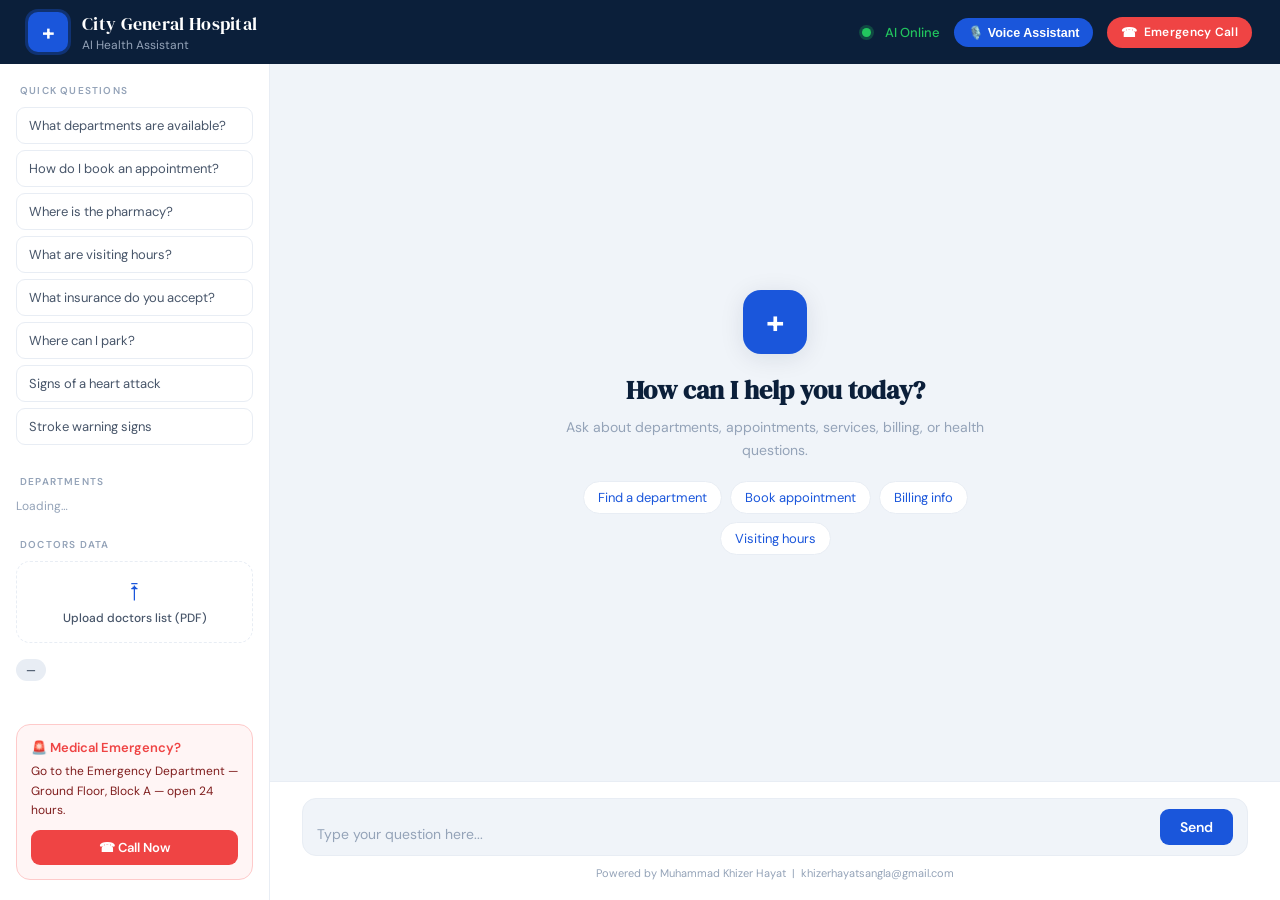
==== frontend/index.html @ e728f800 "Initial hospital chatbot project" ====
<!DOCTYPE html>
<html lang="en">
<head>
  <meta charset="UTF-8" />
  <meta name="viewport" content="width=device-width, initial-scale=1.0"/>
  <title>City General Hospital - AI Assistant</title>
  <link rel="stylesheet" href="style.css" />
</head>
<body>

  <!-- ── Header ─────────────────────────────────────────────────────── -->
  <header>
    <div class="header-left">
      <div class="logo">+</div>
      <div>
        <div class="hospital-name">City General Hospital</div>
        <div class="hospital-sub">AI Health Assistant</div>
      </div>
    </div>
    <div class="header-right">
      <span class="status-dot"></span>
      <span class="status-label">AI Online</span>
      <button type="button" class="voice-call-btn" onclick="startVoiceCall()" aria-label="Start voice call">
        🎙️ Voice Assistant
      </button>
      <a href="#" data-emergency-call class="emergency-badge" aria-label="Call emergency line">
        <span class="emergency-badge-icon">☎</span> Emergency Call
      </a>
    </div>
  </header>

  <!-- ── Main Layout ────────────────────────────────────────────────── -->
  <div class="layout">

    <!-- Sidebar -->
    <aside class="sidebar">

      <div class="sidebar-block">
        <div class="block-title">QUICK QUESTIONS</div>
        <button class="qbtn" onclick="quickAsk(this)">What departments are available?</button>
        <button class="qbtn" onclick="quickAsk(this)">How do I book an appointment?</button>
        <button class="qbtn" onclick="quickAsk(this)">Where is the pharmacy?</button>
        <button class="qbtn" onclick="quickAsk(this)">What are visiting hours?</button>
        <button class="qbtn" onclick="quickAsk(this)">What insurance do you accept?</button>
        <button class="qbtn" onclick="quickAsk(this)">Where can I park?</button>
        <button class="qbtn" onclick="quickAsk(this)">Signs of a heart attack</button>
        <button class="qbtn" onclick="quickAsk(this)">Stroke warning signs</button>
      </div>

      <div class="sidebar-block">
        <div class="block-title">DEPARTMENTS</div>
        <div class="dept-wrap" id="dept-wrap">
          <span class="dept-loading">Loading…</span>
        </div>
      </div>

      <div class="sidebar-block">
        <div class="block-title">DOCTORS DATA</div>
        <label class="upload-box" for="doctors-pdf-input">
          <span class="upload-icon">⭱</span>
          <span class="upload-text">Upload doctors list (PDF)</span>
          <input
            type="file"
            id="doctors-pdf-input"
            accept="application/pdf"
            onchange="uploadDoctorsPdf(this)"
            hidden
          />
        </label>
        <div id="upload-status" class="upload-status"></div>
        <div id="doctor-count-badge" class="doctor-count-badge">—</div>
      </div>

      <div class="alert-box">
        <div class="alert-title">🚨 Medical Emergency?</div>
        <div class="alert-text">
          Go to the Emergency Department — Ground Floor, Block A — open 24 hours.
        </div>
        <a href="#" data-emergency-call class="call-now-btn">☎ Call Now</a>
      </div>

    </aside>

    <!-- Chat -->
    <div class="chat-wrap">

      <!-- Messages list -->
      <div class="messages" id="messages">
        <div class="welcome" id="welcome">
          <div class="welcome-icon">+</div>
          <h2>How can I help you today?</h2>
          <p>Ask about departments, appointments, services, billing, or health questions.</p>
          <div class="welcome-tags">
            <span class="tag" onclick="quickAsk(this)">Find a department</span>
            <span class="tag" onclick="quickAsk(this)">Book appointment</span>
            <span class="tag" onclick="quickAsk(this)">Billing info</span>
            <span class="tag" onclick="quickAsk(this)">Visiting hours</span>
          </div>
        </div>
      </div>

      <!-- Input bar -->
      <div class="input-bar">
        <div class="input-wrap">
          <textarea
            id="msg-input"
            placeholder="Type your question here..."
            rows="1"
            onkeydown="handleKey(event)"
            oninput="autoResize(this)"
          ></textarea>
          <button id="send-btn" onclick="sendMessage()">Send</button>
        </div>
        <div class="input-note">
          Powered by Muhammad Khizer Hayat &nbsp;|&nbsp; khizerhayatsangla@gmail.com
        </div>
      </div>

    </div>
  </div>

  <!-- ── Voice call overlay ─────────────────────────────────────────── -->
  <div id="call-overlay" class="call-overlay">
    <div class="call-card">
      <div class="call-avatar">
        <span class="call-avatar-pulse"></span>
        +
      </div>
      <div class="call-title">City General Assistant</div>
      <div id="call-status" class="call-status">Connecting…</div>

      <div id="call-transcript" class="call-transcript"></div>

      <div class="call-controls">
        <button id="mute-btn" class="call-control-btn" onclick="toggleMute()">🎙️ Mute</button>
        <button class="call-control-btn end-call-btn" onclick="endVoiceCall()">📞 End Call</button>
      </div>
    </div>
  </div>

  <script src="script.js"></script>
</body>
</html>
---- frontend/style.css ----
@import url('https://fonts.googleapis.com/css2?family=DM+Sans:wght@300;400;500;600&family=DM+Serif+Display&display=swap');

*, *::before, *::after { box-sizing: border-box; margin: 0; padding: 0; }

:root {
  --navy:    #0b1f3a;
  --blue:    #1a56db;
  --blue-lt: #3b82f6;
  --teal:    #0ea5e9;
  --red:     #ef4444;
  --bg:      #f0f4f9;
  --white:   #ffffff;
  --gray1:   #e8edf4;
  --gray2:   #94a3b8;
  --gray3:   #475569;
  --text:    #1e293b;
  --radius:  14px;
  --shadow:  0 4px 24px rgba(11,31,58,.10);
}

body {
  font-family: 'DM Sans', sans-serif;
  background: var(--bg);
  color: var(--text);
  height: 100vh;
  display: flex;
  flex-direction: column;
  overflow: hidden;
}

/* ── Header ───────────────────────────────────────────────────── */
header {
  background: var(--navy);
  display: flex;
  align-items: center;
  justify-content: space-between;
  padding: 0 28px;
  height: 64px;
  flex-shrink: 0;
  box-shadow: 0 2px 12px rgba(0,0,0,.25);
}

.header-left { display: flex; align-items: center; gap: 14px; }

.logo {
  width: 40px; height: 40px;
  background: var(--blue);
  border-radius: 10px;
  display: grid; place-items: center;
  font-size: 22px; font-weight: 700; color: #fff;
  box-shadow: 0 0 0 3px rgba(26,86,219,.35);
}

.hospital-name {
  font-family: 'DM Serif Display', serif;
  font-size: 18px; color: #fff; letter-spacing: .3px;
}
.hospital-sub { font-size: 12px; color: var(--gray2); margin-top: 1px; }

.header-right { display: flex; align-items: center; gap: 14px; }

.status-dot {
  width: 9px; height: 9px;
  background: #22c55e;
  border-radius: 50%;
  box-shadow: 0 0 0 3px rgba(34,197,94,.25);
  animation: pulse 2s infinite;
}
@keyframes pulse {
  0%,100% { box-shadow: 0 0 0 3px rgba(34,197,94,.25); }
  50%      { box-shadow: 0 0 0 6px rgba(34,197,94,.10); }
}

.status-label { font-size: 13px; color: #22c55e; font-weight: 500; }

.voice-call-btn {
  background: var(--blue);
  color: #fff;
  border: none;
  font-size: 12.5px; font-weight: 600;
  padding: 7px 14px;
  border-radius: 20px;
  cursor: pointer;
  display: inline-flex;
  align-items: center;
  gap: 6px;
  transition: background .15s, transform .1s;
}
.voice-call-btn:hover  { background: var(--blue-lt); }
.voice-call-btn:active { transform: scale(.96); }

.emergency-badge {
  background: var(--red);
  color: #fff;
  font-size: 12px; font-weight: 600;
  padding: 7px 14px;
  border-radius: 20px;
  letter-spacing: .3px;
  text-decoration: none;
  display: inline-flex;
  align-items: center;
  gap: 6px;
  cursor: pointer;
  transition: background .15s, transform .1s;
  box-shadow: 0 0 0 0 rgba(239,68,68,.5);
  animation: emergency-glow 2.4s infinite;
}
.emergency-badge:hover  { background: #dc2626; }
.emergency-badge:active { transform: scale(.96); }
.emergency-badge-icon { font-size: 13px; }

@keyframes emergency-glow {
  0%, 100% { box-shadow: 0 0 0 0 rgba(239,68,68,.35); }
  50%      { box-shadow: 0 0 0 6px rgba(239,68,68,0); }
}

/* ── Layout ───────────────────────────────────────────────────── */
.layout {
  display: flex;
  flex: 1;
  overflow: hidden;
}

/* ── Sidebar ──────────────────────────────────────────────────── */
.sidebar {
  width: 270px;
  background: var(--white);
  border-right: 1px solid var(--gray1);
  display: flex;
  flex-direction: column;
  gap: 0;
  overflow-y: auto;
  padding: 20px 16px;
  flex-shrink: 0;
}

.sidebar-block { margin-bottom: 24px; }

.block-title {
  font-size: 10px;
  font-weight: 600;
  color: var(--gray2);
  letter-spacing: 1.2px;
  margin-bottom: 10px;
  padding-left: 4px;
}

.qbtn {
  display: block;
  width: 100%;
  text-align: left;
  background: none;
  border: 1px solid var(--gray1);
  border-radius: 9px;
  padding: 9px 12px;
  font-size: 13px;
  color: var(--gray3);
  cursor: pointer;
  margin-bottom: 6px;
  transition: all .18s;
  font-family: 'DM Sans', sans-serif;
}
.qbtn:hover {
  background: var(--blue);
  border-color: var(--blue);
  color: #fff;
  transform: translateX(3px);
}

.dept-wrap { display: flex; flex-wrap: wrap; gap: 6px; }

.dept-loading { font-size: 12px; color: var(--gray2); }

.dept {
  background: var(--gray1);
  border-radius: 20px;
  padding: 5px 11px;
  font-size: 12px;
  font-weight: 500;
  color: var(--gray3);
  cursor: pointer;
  transition: all .18s;
}
.dept:hover {
  background: var(--blue);
  color: #fff;
}

.alert-box {
  margin-top: auto;
  background: #fff5f5;
  border: 1px solid #fecaca;
  border-radius: var(--radius);
  padding: 14px;
}
.alert-title {
  font-size: 13px; font-weight: 600;
  color: var(--red); margin-bottom: 6px;
}
.alert-text { font-size: 12px; color: #7f1d1d; line-height: 1.6; margin-bottom: 10px; }

.call-now-btn {
  display: flex;
  align-items: center;
  justify-content: center;
  gap: 6px;
  width: 100%;
  background: var(--red);
  color: #fff;
  text-decoration: none;
  font-size: 13px;
  font-weight: 600;
  padding: 9px 0;
  border-radius: 9px;
  transition: background .15s, transform .1s;
}
.call-now-btn:hover  { background: #dc2626; }
.call-now-btn:active { transform: scale(.97); }

/* ── PDF upload panel ─────────────────────────────────────────── */
.upload-box {
  display: flex;
  flex-direction: column;
  align-items: center;
  gap: 6px;
  text-align: center;
  border: 1.5px dashed var(--gray1);
  border-radius: var(--radius);
  padding: 16px 10px;
  cursor: pointer;
  transition: border-color .18s, background .18s;
}
.upload-box:hover {
  border-color: var(--blue);
  background: #f5f8ff;
}
.upload-icon { font-size: 20px; color: var(--blue); }
.upload-text { font-size: 12px; color: var(--gray3); font-weight: 500; }

.upload-status {
  font-size: 11.5px;
  line-height: 1.5;
  margin-top: 8px;
  min-height: 0;
}
.upload-status.uploading { color: var(--gray2); }
.upload-status.success   { color: #16a34a; }
.upload-status.error     { color: var(--red); }

.doctor-count-badge {
  margin-top: 8px;
  display: inline-block;
  font-size: 11px;
  font-weight: 600;
  color: var(--gray3);
  background: var(--gray1);
  padding: 4px 10px;
  border-radius: 20px;
}
.doctor-count-badge.from-pdf {
  background: #dbeafe;
  color: var(--blue);
}

/* ── Chat ─────────────────────────────────────────────────────── */
.chat-wrap {
  flex: 1;
  display: flex;
  flex-direction: column;
  overflow: hidden;
  background: var(--bg);
}

.messages {
  flex: 1;
  overflow-y: auto;
  padding: 28px 32px;
  display: flex;
  flex-direction: column;
  gap: 18px;
  scroll-behavior: smooth;
}

/* Welcome screen */
.welcome {
  margin: auto;
  text-align: center;
  max-width: 420px;
  animation: fadeUp .5s ease both;
}
.welcome-icon {
  width: 64px; height: 64px;
  background: var(--blue);
  border-radius: 18px;
  display: grid; place-items: center;
  font-size: 32px; font-weight: 700; color: #fff;
  margin: 0 auto 18px;
  box-shadow: var(--shadow);
}
.welcome h2 {
  font-family: 'DM Serif Display', serif;
  font-size: 26px; color: var(--navy); margin-bottom: 8px;
}
.welcome p { font-size: 14px; color: var(--gray2); line-height: 1.6; }

.welcome-tags {
  display: flex; flex-wrap: wrap; gap: 8px;
  justify-content: center; margin-top: 20px;
}
.tag {
  background: var(--white);
  border: 1px solid var(--gray1);
  border-radius: 20px;
  padding: 7px 14px;
  font-size: 13px; color: var(--blue);
  cursor: pointer;
  transition: all .18s;
  font-family: 'DM Sans', sans-serif;
}
.tag:hover { background: var(--blue); color: #fff; border-color: var(--blue); }

/* Bubbles */
.bubble-row {
  display: flex;
  gap: 10px;
  animation: fadeUp .3s ease both;
}
.bubble-row.user { flex-direction: row-reverse; }

.avatar {
  width: 34px; height: 34px;
  border-radius: 10px;
  display: grid; place-items: center;
  font-size: 15px; flex-shrink: 0;
  align-self: flex-end;
}
.bot-avatar  { background: var(--blue); color: #fff; }
.user-avatar { background: var(--navy); color: #fff; }

.bubble {
  max-width: 62%;
  padding: 13px 16px;
  border-radius: 16px;
  font-size: 14px;
  line-height: 1.65;
  box-shadow: 0 2px 8px rgba(0,0,0,.06);
}
.bot-bubble  {
  background: var(--white);
  border-bottom-left-radius: 4px;
  color: var(--text);
}
.user-bubble {
  background: var(--blue);
  border-bottom-right-radius: 4px;
  color: #fff;
}

/* Rendered markdown inside bot replies */
.bubble p { margin: 0 0 8px; }
.bubble p:last-child { margin-bottom: 0; }
.bubble strong { color: var(--navy); font-weight: 600; }

.bubble-heading {
  font-family: 'DM Serif Display', serif;
  font-size: 15px;
  color: var(--navy);
  margin: 2px 0 8px;
  padding-bottom: 6px;
  border-bottom: 1px solid var(--gray1);
}

.bubble ul {
  list-style: none;
  margin: 0 0 8px;
  padding: 0;
  display: flex;
  flex-direction: column;
  gap: 5px;
}
.bubble ul:last-child { margin-bottom: 0; }
.bubble li {
  position: relative;
  padding-left: 16px;
}
.bubble li::before {
  content: "";
  position: absolute;
  left: 2px;
  top: 8px;
  width: 5px; height: 5px;
  border-radius: 50%;
  background: var(--blue-lt);
}
.bubble li strong { color: var(--navy); }

/* Typing indicator */
.typing-dots { display: flex; gap: 5px; padding: 4px 2px; }
.typing-dots span {
  width: 7px; height: 7px;
  background: var(--gray2);
  border-radius: 50%;
  animation: bounce 1.2s infinite;
}
.typing-dots span:nth-child(2) { animation-delay: .2s; }
.typing-dots span:nth-child(3) { animation-delay: .4s; }
@keyframes bounce {
  0%,80%,100% { transform: translateY(0); }
  40%          { transform: translateY(-7px); }
}

/* ── Input ────────────────────────────────────────────────────── */
.input-bar {
  padding: 16px 32px 20px;
  background: var(--white);
  border-top: 1px solid var(--gray1);
  flex-shrink: 0;
}

.input-wrap {
  display: flex;
  align-items: flex-end;
  gap: 10px;
  background: var(--bg);
  border: 1.5px solid var(--gray1);
  border-radius: var(--radius);
  padding: 10px 14px;
  transition: border-color .2s;
}
.input-wrap:focus-within { border-color: var(--blue); }

textarea {
  flex: 1;
  border: none;
  background: none;
  resize: none;
  font-family: 'DM Sans', sans-serif;
  font-size: 14px;
  color: var(--text);
  outline: none;
  max-height: 120px;
  line-height: 1.5;
}
textarea::placeholder { color: var(--gray2); }

#send-btn {
  background: var(--blue);
  color: #fff;
  border: none;
  border-radius: 9px;
  padding: 9px 20px;
  font-size: 14px;
  font-weight: 600;
  cursor: pointer;
  font-family: 'DM Sans', sans-serif;
  transition: background .18s, transform .1s;
  flex-shrink: 0;
}
#send-btn:hover  { background: var(--navy); }
#send-btn:active { transform: scale(.96); }
#send-btn:disabled { background: var(--gray2); cursor: not-allowed; }

.input-note {
  font-size: 11px;
  color: var(--gray2);
  text-align: center;
  margin-top: 10px;
}

/* ── Animations ───────────────────────────────────────────────── */
@keyframes fadeUp {
  from { opacity: 0; transform: translateY(14px); }
  to   { opacity: 1; transform: translateY(0); }
}

/* Scrollbar */
::-webkit-scrollbar { width: 5px; }
::-webkit-scrollbar-track { background: transparent; }
::-webkit-scrollbar-thumb { background: var(--gray1); border-radius: 10px; }
/* ── Voice call overlay ───────────────────────────────────────── */
.call-overlay {
  position: fixed;
  inset: 0;
  background: linear-gradient(160deg, var(--navy) 0%, #142c52 100%);
  display: none;
  align-items: center;
  justify-content: center;
  z-index: 1000;
  padding: 24px;
}
.call-overlay.active { display: flex; }

.call-card {
  width: 100%;
  max-width: 420px;
  display: flex;
  flex-direction: column;
  align-items: center;
  text-align: center;
  color: #fff;
}

.call-avatar {
  position: relative;
  width: 84px; height: 84px;
  border-radius: 50%;
  background: var(--blue);
  display: flex; align-items: center; justify-content: center;
  font-size: 34px;
  font-weight: 700;
  margin-bottom: 18px;
}
.call-avatar-pulse {
  position: absolute;
  inset: -10px;
  border-radius: 50%;
  border: 2px solid rgba(255,255,255,.35);
  animation: call-pulse 1.8s infinite;
}
@keyframes call-pulse {
  0%   { transform: scale(.9); opacity: .8; }
  70%  { transform: scale(1.35); opacity: 0; }
  100% { opacity: 0; }
}

.call-title { font-family: 'DM Serif Display', serif; font-size: 20px; margin-bottom: 4px; }
.call-status { font-size: 13px; color: #b9c6e2; margin-bottom: 22px; min-height: 18px; }

.call-transcript {
  width: 100%;
  max-height: 42vh;
  overflow-y: auto;
  display: flex;
  flex-direction: column;
  gap: 10px;
  margin-bottom: 26px;
  padding-right: 4px;
}
.call-line {
  font-size: 13.5px;
  line-height: 1.5;
  padding: 9px 13px;
  border-radius: 12px;
  max-width: 90%;
  text-align: left;
}
.call-line.user {
  align-self: flex-end;
  background: var(--blue);
  color: #fff;
  border-bottom-right-radius: 4px;
}
.call-line.bot {
  align-self: flex-start;
  background: rgba(255,255,255,.08);
  color: #eef2f9;
  border-bottom-left-radius: 4px;
}

.call-controls { display: flex; gap: 14px; }
.call-control-btn {
  border: none;
  border-radius: 24px;
  padding: 11px 20px;
  font-size: 13.5px;
  font-weight: 600;
  cursor: pointer;
  background: rgba(255,255,255,.12);
  color: #fff;
  transition: background .15s, transform .1s;
}
.call-control-btn:hover  { background: rgba(255,255,255,.22); }
.call-control-btn:active { transform: scale(.96); }
.end-call-btn { background: var(--red); }
.end-call-btn:hover { background: #dc2626; }
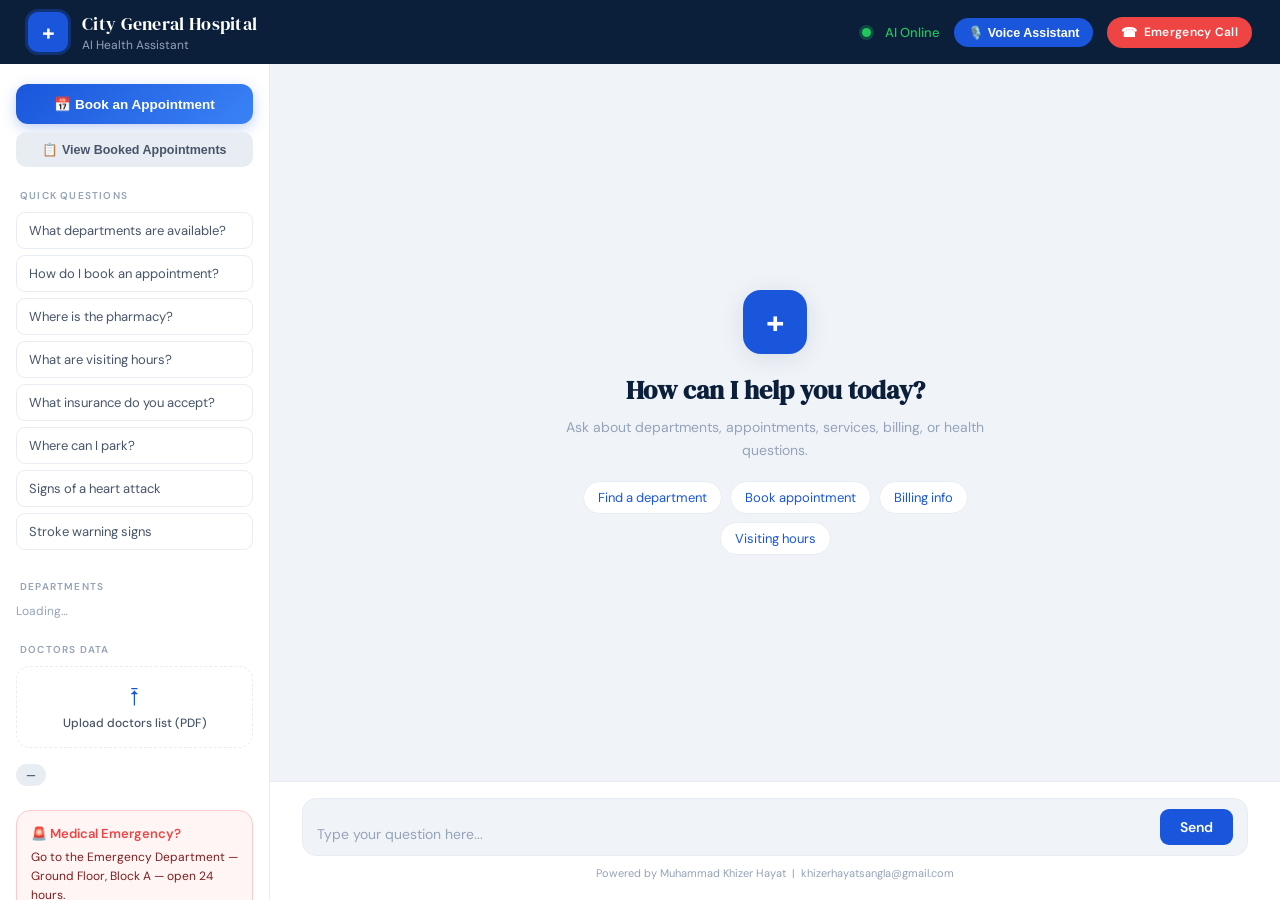
==== commit a63f3f6b: "Make Some Changes in the ui" ====
--- a/frontend/index.html
+++ b/frontend/index.html
@@ -11,6 +11,7 @@
   <!-- ── Header ─────────────────────────────────────────────────────── -->
   <header>
     <div class="header-left">
+      <button type="button" class="menu-toggle" onclick="toggleSidebar()" aria-label="Toggle menu">☰</button>
       <div class="logo">+</div>
       <div>
         <div class="hospital-name">City General Hospital</div>
@@ -33,7 +34,14 @@
   <div class="layout">
 
     <!-- Sidebar -->
-    <aside class="sidebar">
+    <aside class="sidebar" id="sidebar">
+
+      <button class="book-cta" onclick="bookAppointmentCta()">
+        📅 Book an Appointment
+      </button>
+      <button class="view-bookings-link" onclick="openBookingsModal()">
+        📋 View Booked Appointments
+      </button>
 
       <div class="sidebar-block">
         <div class="block-title">QUICK QUESTIONS</div>
@@ -138,6 +146,22 @@
     </div>
   </div>
 
+  <!-- Mobile sidebar backdrop -->
+  <div class="sidebar-backdrop" id="sidebar-backdrop" onclick="toggleSidebar()"></div>
+
+  <!-- ── Bookings modal ─────────────────────────────────────────────── -->
+  <div id="bookings-modal" class="bookings-modal">
+    <div class="bookings-card">
+      <div class="bookings-header">
+        <div class="bookings-title">Booked Appointments</div>
+        <button class="bookings-close" onclick="closeBookingsModal()" aria-label="Close">✕</button>
+      </div>
+      <div id="bookings-body" class="bookings-body">
+        <div class="bookings-loading">Loading…</div>
+      </div>
+    </div>
+  </div>
+
   <script src="script.js"></script>
 </body>
 </html>
--- a/frontend/style.css
+++ b/frontend/style.css
@@ -573,3 +573,165 @@
 .call-control-btn:active { transform: scale(.96); }
 .end-call-btn { background: var(--red); }
 .end-call-btn:hover { background: #dc2626; }
+
+/* ── Mobile menu toggle ───────────────────────────────────────── */
+.menu-toggle {
+  display: none;
+  background: none;
+  border: none;
+  color: #fff;
+  font-size: 20px;
+  cursor: pointer;
+  padding: 4px 8px;
+}
+
+/* ── Sidebar CTAs ─────────────────────────────────────────────── */
+.book-cta {
+  width: 100%;
+  background: linear-gradient(135deg, var(--blue) 0%, var(--blue-lt) 100%);
+  color: #fff;
+  border: none;
+  font-size: 13.5px;
+  font-weight: 600;
+  padding: 12px 0;
+  border-radius: 12px;
+  cursor: pointer;
+  margin-bottom: 8px;
+  box-shadow: 0 4px 14px rgba(26,86,219,.28);
+  transition: transform .12s, box-shadow .12s;
+}
+.book-cta:hover  { transform: translateY(-1px); box-shadow: 0 6px 18px rgba(26,86,219,.34); }
+.book-cta:active { transform: translateY(0); }
+
+.view-bookings-link {
+  width: 100%;
+  background: var(--gray1);
+  color: var(--gray3);
+  border: none;
+  font-size: 12.5px;
+  font-weight: 600;
+  padding: 10px 0;
+  border-radius: 10px;
+  cursor: pointer;
+  margin-bottom: 22px;
+  transition: background .15s;
+}
+.view-bookings-link:hover { background: #dde5f0; }
+
+/* ── Bookings modal ───────────────────────────────────────────── */
+.bookings-modal {
+  position: fixed;
+  inset: 0;
+  background: rgba(11,31,58,.55);
+  display: none;
+  align-items: center;
+  justify-content: center;
+  z-index: 1100;
+  padding: 20px;
+}
+.bookings-modal.active { display: flex; }
+
+.bookings-card {
+  width: 100%;
+  max-width: 480px;
+  max-height: 80vh;
+  background: var(--white);
+  border-radius: var(--radius);
+  box-shadow: var(--shadow);
+  display: flex;
+  flex-direction: column;
+  overflow: hidden;
+}
+.bookings-header {
+  display: flex;
+  align-items: center;
+  justify-content: space-between;
+  padding: 16px 18px;
+  border-bottom: 1px solid var(--gray1);
+}
+.bookings-title { font-family: 'DM Serif Display', serif; font-size: 17px; color: var(--navy); }
+.bookings-close {
+  background: none; border: none; cursor: pointer;
+  font-size: 16px; color: var(--gray2);
+  width: 28px; height: 28px; border-radius: 50%;
+  transition: background .15s;
+}
+.bookings-close:hover { background: var(--gray1); }
+
+.bookings-body { overflow-y: auto; padding: 8px 18px 18px; }
+.bookings-loading, .bookings-empty {
+  text-align: center; color: var(--gray2); font-size: 13px; padding: 30px 0;
+}
+
+.booking-row {
+  padding: 12px 0;
+  border-bottom: 1px solid var(--gray1);
+}
+.booking-row:last-child { border-bottom: none; }
+.booking-row-main {
+  display: flex; justify-content: space-between; align-items: center;
+  margin-bottom: 4px;
+}
+.booking-name { font-weight: 600; font-size: 13.5px; color: var(--navy); }
+.booking-ref { font-size: 11px; color: var(--gray2); font-family: monospace; }
+.booking-row-details { font-size: 12.5px; color: var(--gray3); line-height: 1.6; }
+
+/* ── Mobile responsiveness ────────────────────────────────────── */
+@media (max-width: 768px) {
+  .menu-toggle { display: block; }
+
+  .header-right { gap: 8px; }
+  .header-right .status-label { display: none; }
+  .voice-call-btn {
+    font-size: 0;
+    padding: 8px;
+    gap: 0;
+    width: 34px; height: 34px;
+    justify-content: center;
+    border-radius: 50%;
+  }
+  .voice-call-btn::before {
+    content: "🎙️";
+    font-size: 15px;
+  }
+  .emergency-badge {
+    font-size: 0;
+    padding: 8px;
+    width: 34px; height: 34px;
+    justify-content: center;
+    border-radius: 50%;
+  }
+  .emergency-badge-icon { font-size: 15px; }
+
+  .sidebar {
+    position: fixed;
+    top: 64px;
+    left: 0;
+    bottom: 0;
+    width: 82vw;
+    max-width: 300px;
+    transform: translateX(-100%);
+    transition: transform .22s ease;
+    z-index: 900;
+    box-shadow: 4px 0 24px rgba(0,0,0,.15);
+  }
+  .sidebar.open { transform: translateX(0); }
+
+  .bubble { max-width: 86%; }
+  .call-card { max-width: 100%; }
+  .call-transcript { max-height: 50vh; }
+}
+
+@media (max-width: 480px) {
+  header { padding: 0 14px; }
+  .hospital-sub { display: none; }
+}
+
+.sidebar-backdrop {
+  display: none;
+  position: fixed;
+  inset: 0;
+  background: rgba(0,0,0,.35);
+  z-index: 850;
+}
+.sidebar-backdrop.active { display: block; }
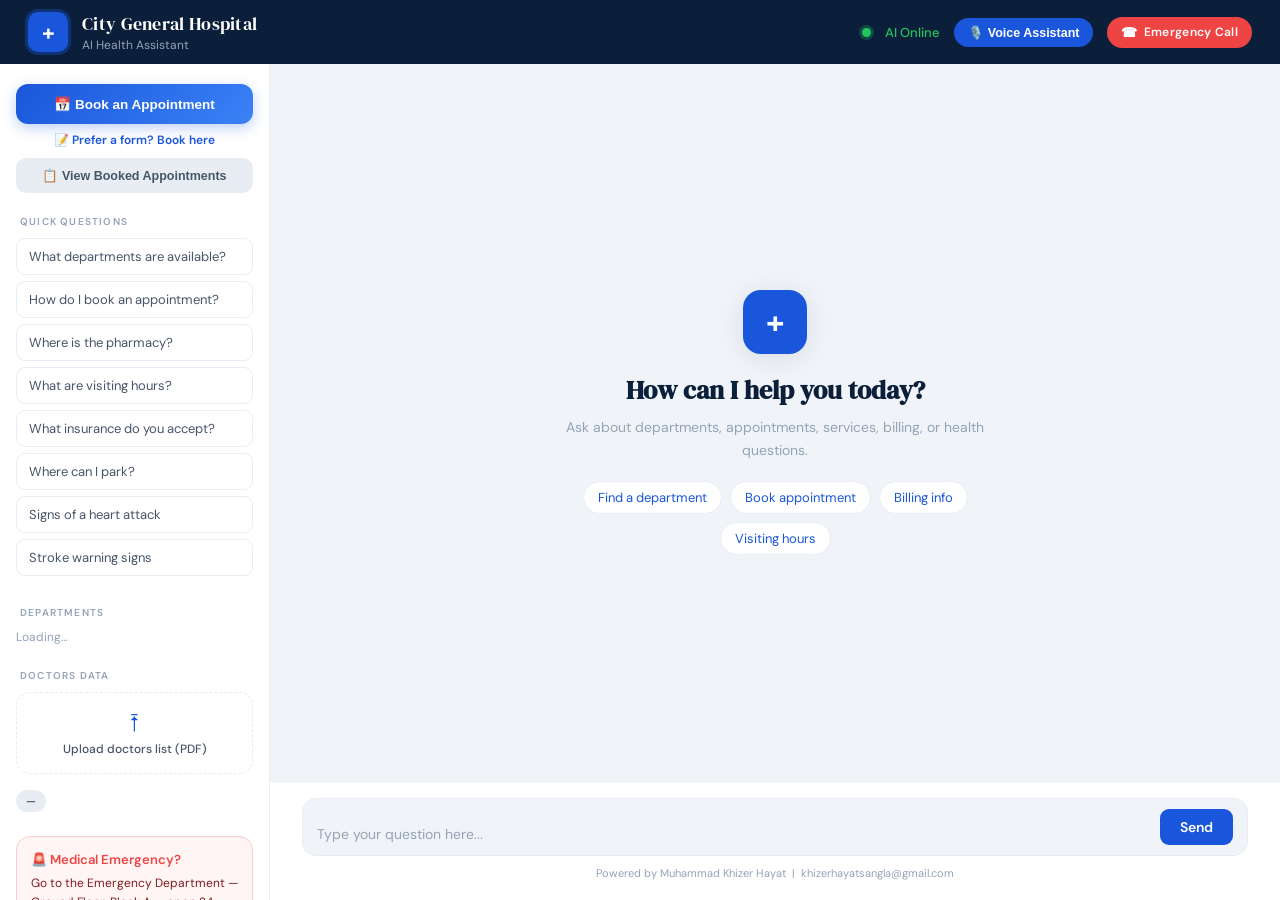
==== commit e3859cd9: "Make some changes in the Appoinment booking when user want to bookthe appoinment it give him the url" ====
--- a/frontend/index.html
+++ b/frontend/index.html
@@ -39,6 +39,7 @@
       <button class="book-cta" onclick="bookAppointmentCta()">
         📅 Book an Appointment
       </button>
+      <a href="book.html" class="form-link">📝 Prefer a form? Book here</a>
       <button class="view-bookings-link" onclick="openBookingsModal()">
         📋 View Booked Appointments
       </button>
--- a/frontend/style.css
+++ b/frontend/style.css
@@ -735,3 +735,48 @@
   z-index: 850;
 }
 .sidebar-backdrop.active { display: block; }
+
+/* ── Clickable choice buttons (booking flow) ─────────────────── */
+.choice-row {
+  display: flex;
+  flex-wrap: wrap;
+  gap: 8px;
+  margin: 4px 0 14px 44px;
+  max-width: 78%;
+}
+.choice-btn {
+  background: var(--white);
+  border: 1.5px solid var(--blue);
+  color: var(--blue);
+  font-size: 12.5px;
+  font-weight: 600;
+  padding: 7px 14px;
+  border-radius: 18px;
+  cursor: pointer;
+  transition: background .15s, color .15s, transform .1s;
+}
+.choice-btn:hover:not(:disabled) {
+  background: var(--blue);
+  color: #fff;
+  transform: translateY(-1px);
+}
+.choice-btn:active:not(:disabled) { transform: translateY(0); }
+.choice-btn:disabled {
+  cursor: not-allowed;
+  opacity: .45;
+}
+.choice-row.answered .choice-btn:disabled {
+  border-color: var(--gray1);
+  color: var(--gray2);
+}
+
+.form-link {
+  display: block;
+  text-align: center;
+  font-size: 12px;
+  color: var(--blue);
+  text-decoration: none;
+  margin-bottom: 10px;
+  font-weight: 600;
+}
+.form-link:hover { text-decoration: underline; }
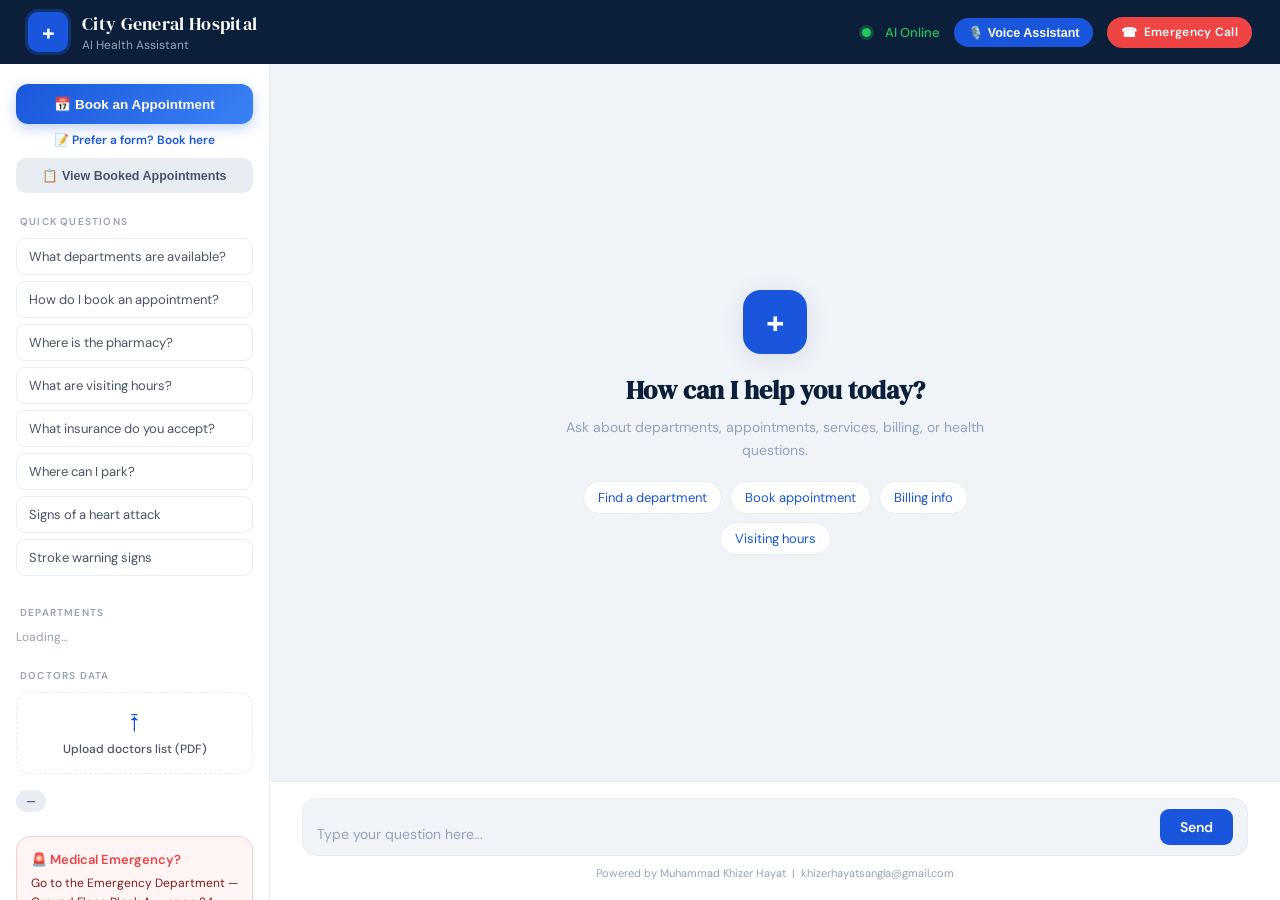
==== commit dff33b5f: "Make some changes in the See Appoinment system" ====
--- a/frontend/index.html
+++ b/frontend/index.html
@@ -154,8 +154,23 @@
   <div id="bookings-modal" class="bookings-modal">
     <div class="bookings-card">
       <div class="bookings-header">
-        <div class="bookings-title">Booked Appointments</div>
-        <button class="bookings-close" onclick="closeBookingsModal()" aria-label="Close">✕</button>
+        <div>
+          <div class="bookings-eyebrow">ADMIN CONSOLE</div>
+          <div class="bookings-title">Appointment schedule</div>
+          <div class="bookings-subtitle">Review recent patient bookings</div>
+        </div>
+        <div class="bookings-header-actions">
+          <button class="bookings-refresh" onclick="openBookingsModal(true)" aria-label="Refresh appointments" title="Refresh appointments">↻</button>
+          <button class="bookings-close" onclick="closeBookingsModal()" aria-label="Close">✕</button>
+        </div>
+      </div>
+      <div class="bookings-summary">
+        <div class="bookings-summary-icon">▦</div>
+        <div>
+          <div id="bookings-count" class="bookings-count">—</div>
+          <div class="bookings-summary-label">total appointments</div>
+        </div>
+        <div class="bookings-live"><span></span> Live records</div>
       </div>
       <div id="bookings-body" class="bookings-body">
         <div class="bookings-loading">Loading…</div>
--- a/frontend/style.css
+++ b/frontend/style.css
@@ -633,48 +633,80 @@
 
 .bookings-card {
   width: 100%;
-  max-width: 480px;
-  max-height: 80vh;
+  max-width: 720px;
+  max-height: 86vh;
   background: var(--white);
-  border-radius: var(--radius);
-  box-shadow: var(--shadow);
+  border-radius: 18px;
+  box-shadow: 0 24px 70px rgba(11,31,58,.24);
   display: flex;
   flex-direction: column;
   overflow: hidden;
+  animation: fadeUp .2s ease both;
 }
 .bookings-header {
   display: flex;
   align-items: center;
   justify-content: space-between;
+  padding: 24px 28px 20px;
+  border-bottom: 1px solid var(--gray1);
+  background: linear-gradient(135deg, #f8fbff 0%, #fff 70%);
+}
+.bookings-eyebrow { color: var(--blue); font-size: 10px; font-weight: 700; letter-spacing: 1.4px; margin-bottom: 5px; }
+.bookings-title { font-family: 'DM Serif Display', serif; font-size: 24px; color: var(--navy); }
+.bookings-subtitle { color: var(--gray2); font-size: 12px; margin-top: 3px; }
+.bookings-header-actions { display: flex; gap: 8px; align-items: center; }
+.bookings-refresh, .bookings-close {
+  background: var(--white); border: 1px solid var(--gray1); cursor: pointer;
+  color: var(--gray3); width: 34px; height: 34px; border-radius: 9px;
+  transition: background .15s, color .15s, transform .15s;
+}
+.bookings-refresh { font-size: 21px; line-height: 1; }
+.bookings-refresh:hover, .bookings-close:hover { background: var(--blue); color: #fff; border-color: var(--blue); transform: translateY(-1px); }
+.bookings-close {
+  font-size: 15px;
+}
+
+.bookings-summary { display: flex; align-items: center; gap: 12px; padding: 18px 28px; background: #f8fafc; border-bottom: 1px solid var(--gray1); }
+.bookings-summary-icon { width: 38px; height: 38px; border-radius: 11px; display: grid; place-items: center; background: #dbeafe; color: var(--blue); font-size: 22px; }
+.bookings-count { color: var(--navy); font-size: 20px; font-weight: 700; line-height: 1; }
+.bookings-summary-label { color: var(--gray2); font-size: 11px; margin-top: 4px; }
+.bookings-live { margin-left: auto; color: #15803d; font-size: 11px; font-weight: 600; display: flex; align-items: center; gap: 6px; }
+.bookings-live span, .booking-status span { width: 7px; height: 7px; border-radius: 50%; background: #22c55e; display: inline-block; }
+
+.bookings-body { overflow-y: auto; padding: 14px 28px 24px; background: #f8fafc; }
+.bookings-loading, .bookings-empty {
+  text-align: center; color: var(--gray2); font-size: 13px; padding: 42px 0;
+}
+.bookings-empty { display: flex; flex-direction: column; align-items: center; gap: 6px; }
+.bookings-empty strong { color: var(--navy); font-size: 15px; }
+.empty-icon { width: 42px; height: 42px; border-radius: 12px; background: var(--gray1); color: var(--gray2); display: grid; place-items: center; font-size: 22px; margin-bottom: 4px; }
+
+.booking-row {
   padding: 16px 18px;
-  border-bottom: 1px solid var(--gray1);
-}
-.bookings-title { font-family: 'DM Serif Display', serif; font-size: 17px; color: var(--navy); }
-.bookings-close {
-  background: none; border: none; cursor: pointer;
-  font-size: 16px; color: var(--gray2);
-  width: 28px; height: 28px; border-radius: 50%;
-  transition: background .15s;
-}
-.bookings-close:hover { background: var(--gray1); }
-
-.bookings-body { overflow-y: auto; padding: 8px 18px 18px; }
-.bookings-loading, .bookings-empty {
-  text-align: center; color: var(--gray2); font-size: 13px; padding: 30px 0;
-}
-
-.booking-row {
-  padding: 12px 0;
-  border-bottom: 1px solid var(--gray1);
-}
-.booking-row:last-child { border-bottom: none; }
+  margin-bottom: 10px;
+  border: 1px solid var(--gray1);
+  border-radius: 13px;
+  background: var(--white);
+  box-shadow: 0 2px 8px rgba(11,31,58,.04);
+}
+.booking-row:last-child { margin-bottom: 0; }
+.booking-row-topline { display: flex; justify-content: space-between; align-items: center; margin-bottom: 13px; }
+.booking-status { color: #15803d; font-size: 10px; font-weight: 700; display: flex; align-items: center; gap: 5px; text-transform: uppercase; letter-spacing: .4px; }
 .booking-row-main {
-  display: flex; justify-content: space-between; align-items: center;
-  margin-bottom: 4px;
-}
-.booking-name { font-weight: 600; font-size: 13.5px; color: var(--navy); }
-.booking-ref { font-size: 11px; color: var(--gray2); font-family: monospace; }
-.booking-row-details { font-size: 12.5px; color: var(--gray3); line-height: 1.6; }
+  display: flex; justify-content: space-between; align-items: center; gap: 16px;
+}
+.booking-patient { display: flex; align-items: center; gap: 10px; min-width: 0; }
+.patient-avatar { width: 38px; height: 38px; border-radius: 12px; display: grid; place-items: center; flex-shrink: 0; background: #e0f2fe; color: #0369a1; font-size: 16px; font-weight: 700; }
+.booking-name { display: block; font-weight: 700; font-size: 14px; color: var(--navy); white-space: nowrap; overflow: hidden; text-overflow: ellipsis; }
+.booking-contact { display: block; color: var(--gray2); font-size: 11px; margin-top: 3px; }
+.booking-ref { font-size: 10px; color: var(--gray2); font-family: monospace; letter-spacing: .5px; }
+.booking-visit { text-align: right; flex-shrink: 0; }
+.booking-visit strong, .booking-visit span { display: block; color: var(--navy); font-size: 12px; }
+.booking-visit span { color: var(--blue); font-weight: 600; margin-top: 2px; }
+.booking-label { color: var(--gray2) !important; font-size: 9px !important; font-weight: 700; letter-spacing: 1px; }
+.booking-row-details { display: grid; grid-template-columns: repeat(3, 1fr); gap: 10px; border-top: 1px solid var(--gray1); margin-top: 14px; padding-top: 12px; }
+.booking-row-details span { color: var(--gray3); font-size: 11px; min-width: 0; overflow: hidden; text-overflow: ellipsis; white-space: nowrap; }
+.booking-row-details b { display: block; color: var(--gray2); font-size: 9px; font-weight: 600; text-transform: uppercase; letter-spacing: .5px; margin-bottom: 3px; }
 
 /* ── Mobile responsiveness ────────────────────────────────────── */
 @media (max-width: 768px) {
@@ -725,6 +757,14 @@
 @media (max-width: 480px) {
   header { padding: 0 14px; }
   .hospital-sub { display: none; }
+  .bookings-modal { padding: 10px; }
+  .bookings-card { max-height: 92vh; }
+  .bookings-header, .bookings-summary { padding-left: 18px; padding-right: 18px; }
+  .bookings-body { padding-left: 12px; padding-right: 12px; }
+  .bookings-title { font-size: 21px; }
+  .booking-row { padding: 14px; }
+  .booking-row-details { grid-template-columns: 1fr 1fr; }
+  .booking-row-details span:last-child { grid-column: 1 / -1; }
 }
 
 .sidebar-backdrop {
